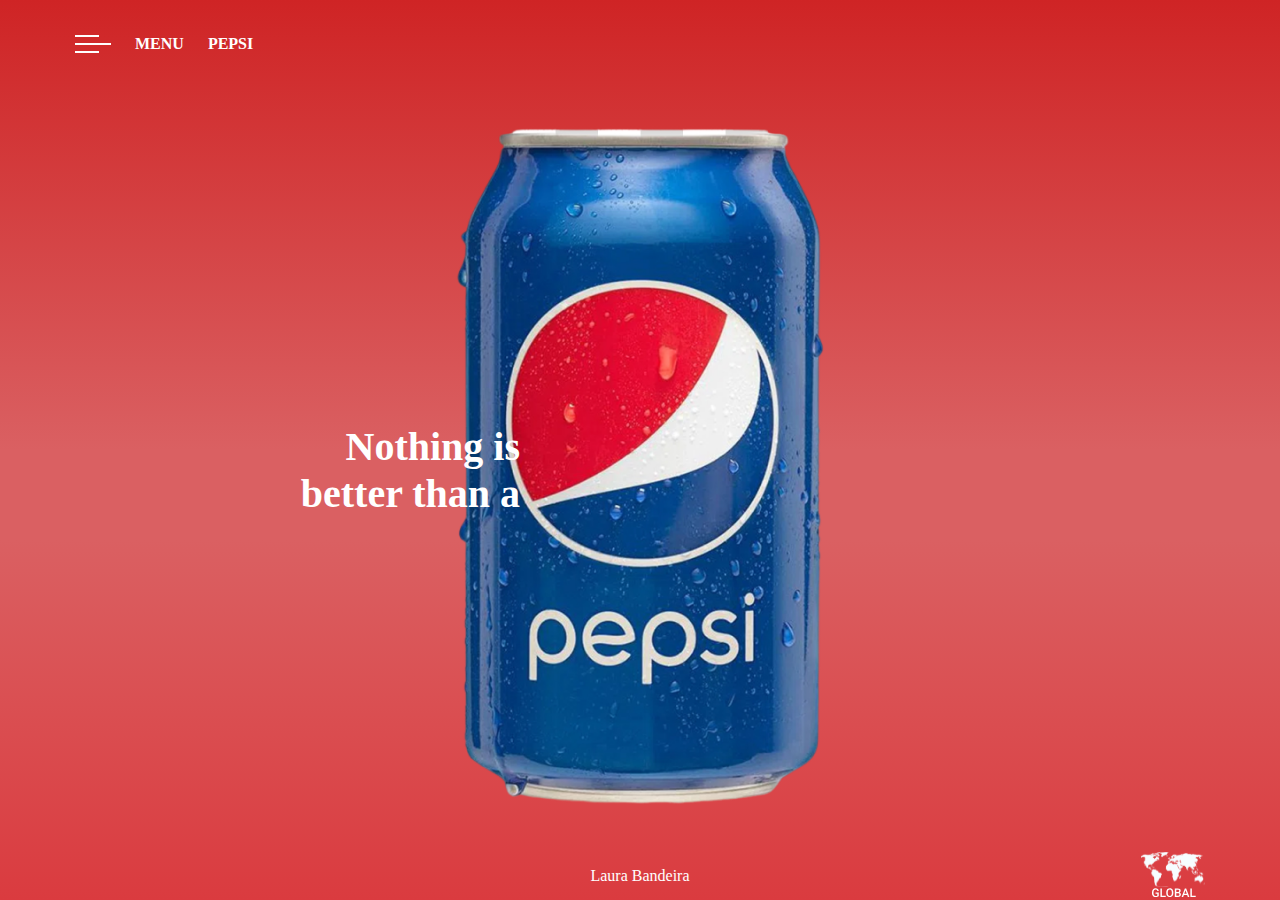
==== pepsi.html @ 6a92fc0f "Esqueleto Pepsi" ====
<!DOCTYPE html>
<html lang="pt-br">

<head>
    <meta charset="UTF-8">
    <meta name="viewport" content="width=device-width, initial-scale=1.0">
    <link rel="stylesheet" href="./css/style.css">
    <title>Pepsi</title>
</head>

<body>

    <body>
        <header>
            <img src="./img/menu.svg" alt="Menu hamburguer">
            <span>MENU</span>
            <a href="./pepsi.html">PEPSI</a>
        </header>
        <main>
            <h2 class="content-text">Nothing is better than a</h2>
            <img src="./img/Latinhapepsi.png" alt="Lata pepsi" class="content-image">
        </main>
        <footer>
            <div></div>
            <span>Laura Bandeira</span>
            <img src="./img/mapa.svg" alt="mapa">
        </footer>
    </body>


</html>
---- css/style.css ----
* {
    padding: 0;
    margin: 0;
    box-sizing: border-box;
}

a {
    text-decoration: none;
    color: inherit;
    font-weight: 600;
}

body {
    width: 100vw;
    height: 100vh;
    display: flex;
    flex-direction: column;
    background: linear-gradient(#CF2425, #DA6062 50%, #DA6062 60%, #DA3B3F);
}

header,
footer {
    height: 100px;
    color: #FFFFFF;
    display: flex;
    align-items: center;
    justify-content: space-between;
    padding: 0 20px;
}

main {
    flex-grow: 1;
    display: flex;
    justify-content: center;
    align-items: center;
}

header {
    height: 100vh;
    display: flex;
    align-items: center;
    gap: 24px;
    color: #FFFFFF;
    padding-left: 75px;
    justify-content: flex-start;
}

header span {
    font-weight: 600;
}

main {
    flex-grow: 1;
    display: flex;
    justify-content: center;
    align-items: center;
}

.background-image {
    position: absolute;
    width: 100%;
    max-height: 100%;
    margin: auto;
    top: 0;
    left: 0;
    right: 0;
    bottom: 0;
    z-index: -1;
}

.content-text {
    position: absolute;
    color: #FFFFFF;
    font-size: 2.5rem;
    width: 240px;
    transform: translateX(-100%);
    text-align: end;
}

.content-image {
    height: 85vh;
}

footer {
    height: 100px;
    display: flex;
    justify-content: space-between;
    align-items: center;
    padding-right: 75px;
    padding-left: 75px;
    color: #FFFFFF;
    font-weight: 100;
}

footer div {
    width: 64px;
}

@media (max-width: 768px) {
    header {
        padding-left: 25px;
    }
    .content-text {
        transform: translateX(0%);
        top: 80px;
        font-size: 1rem;
        width: 100px;
        text-align: center;
    }
    .content-image {
        height: 70vh;
    }
    footer {
        padding: 0px 25px;
    }
}
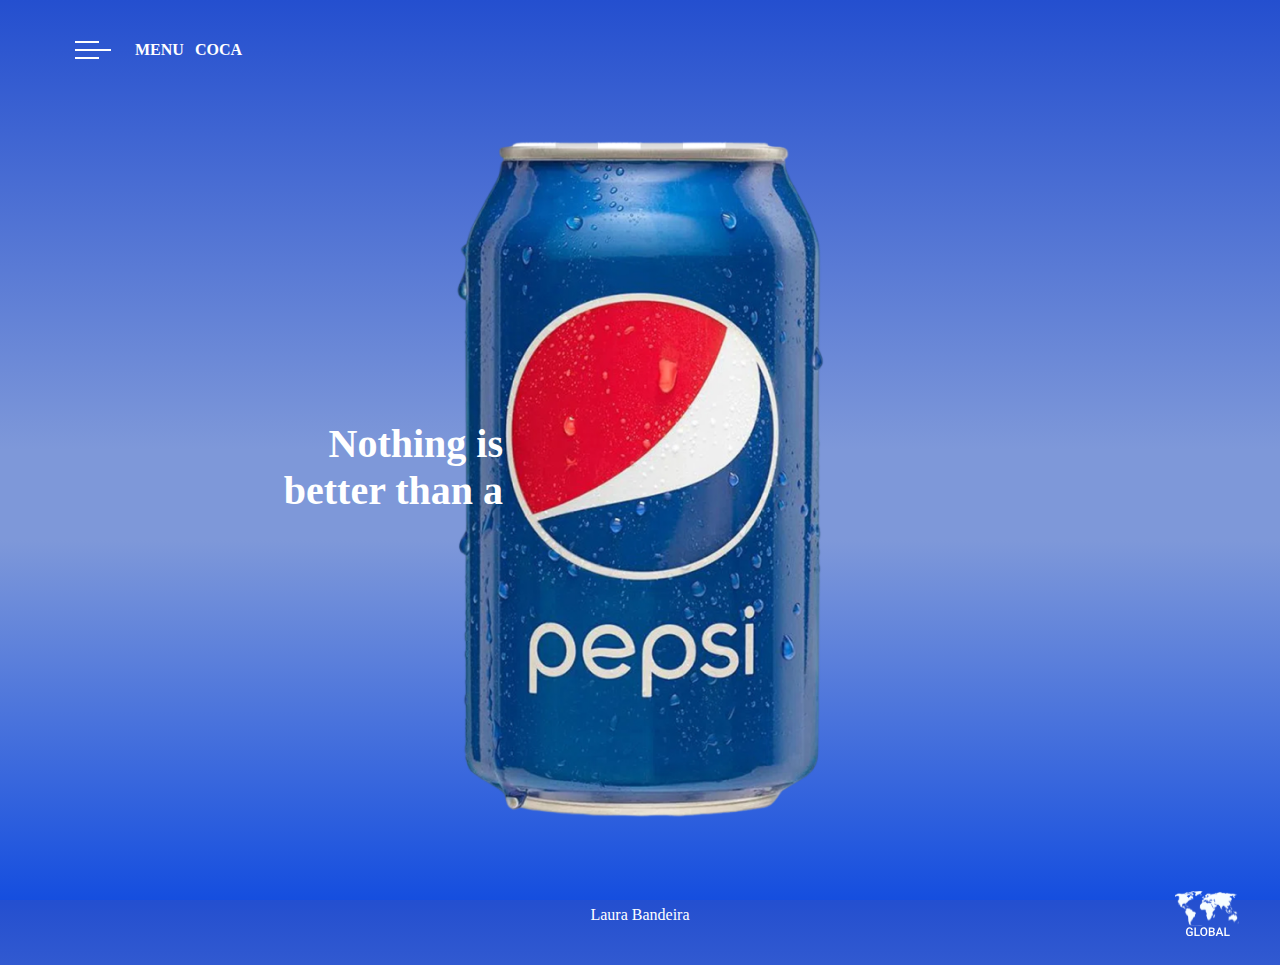
==== commit 3c970cc6: "Término da pepsi" ====
--- a/pepsi.html
+++ b/pepsi.html
@@ -4,7 +4,7 @@
 <head>
     <meta charset="UTF-8">
     <meta name="viewport" content="width=device-width, initial-scale=1.0">
-    <link rel="stylesheet" href="./css/style.css">
+    <link rel="stylesheet" href="./css/pepsi.css">
     <title>Pepsi</title>
 </head>
 
@@ -14,7 +14,7 @@
         <header>
             <img src="./img/menu.svg" alt="Menu hamburguer">
             <span>MENU</span>
-            <a href="./pepsi.html">PEPSI</a>
+            <a href="./index.html"> COCA</a>
         </header>
         <main>
             <h2 class="content-text">Nothing is better than a</h2>
--- a/css/pepsi.css
+++ b/css/pepsi.css
@@ -0,0 +1,117 @@
+* {
+    padding: 0;
+    margin: 0;
+    box-sizing: border-box;
+}
+
+a {
+    text-decoration: none;
+    color: inherit;
+    font-weight: 600;
+}
+
+body {
+    width: 100vw;
+    height: 100vh;
+    display: grid;
+    grid-auto-rows: 100px 1fr 100px;
+    background: linear-gradient(#244fcf, #7e98d9 50%, #7e98d9 60%, #154edf)
+}
+
+header,
+footer {
+    height: 100%;
+    color: #FFFFFF;
+    padding: 0 20px;
+}
+
+header {
+    height: 100px;
+    display: grid;
+    grid-template-columns: repeat(2, 50px) 100px 1fr;
+    gap: 10px;
+    color: #FFFFFF;
+    padding-top: 41px;
+    padding-left: 75px;
+    justify-content: flex-start;
+    z-index: 999;
+}
+
+header span {
+    font-weight: 600;
+}
+
+main {
+    display: grid;
+    place-content: center;
+}
+
+.background-logo {
+    position: absolute;
+    width: 100%;
+    max-height: 100%;
+    margin: auto;
+    top: 0;
+    left: 0;
+    right: 0;
+    bottom: 0;
+    /* z-index: 1; */
+    opacity: 70%;
+}
+
+.content-text {
+    position: absolute;
+    color: #ffffff;
+    font-size: 2.5rem;
+    width: 240px;
+    transform: translateX(-100%);
+    text-align: end;
+    z-index: 998;
+    left: 39.3%;
+    top: 46.65%;
+    z-index: 1000;
+}
+
+.content-image {
+    height: 85vh;
+    z-index: 999;
+}
+
+footer {
+    height: 100px;
+    display: grid;
+    grid-template-columns: repeat(3, 1fr);
+    padding-left: 75px;
+    padding-right: 75px;
+    color: #FFFFFF;
+    font-weight: 100;
+}
+
+footer span {
+    display: inherit;
+    place-content: center;
+}
+
+footer img {
+    margin-top: 26px;
+    margin-left: 92%;
+}
+
+@media (max-width: 768px) {
+    header {
+        padding-left: 25px;
+    }
+    .content-text {
+        transform: translateX(0%);
+        top: 80px;
+        font-size: 1rem;
+        width: 100px;
+        text-align: center;
+    }
+    .content-image {
+        height: 70vh;
+    }
+    footer {
+        padding: 0px 25px;
+    }
+}